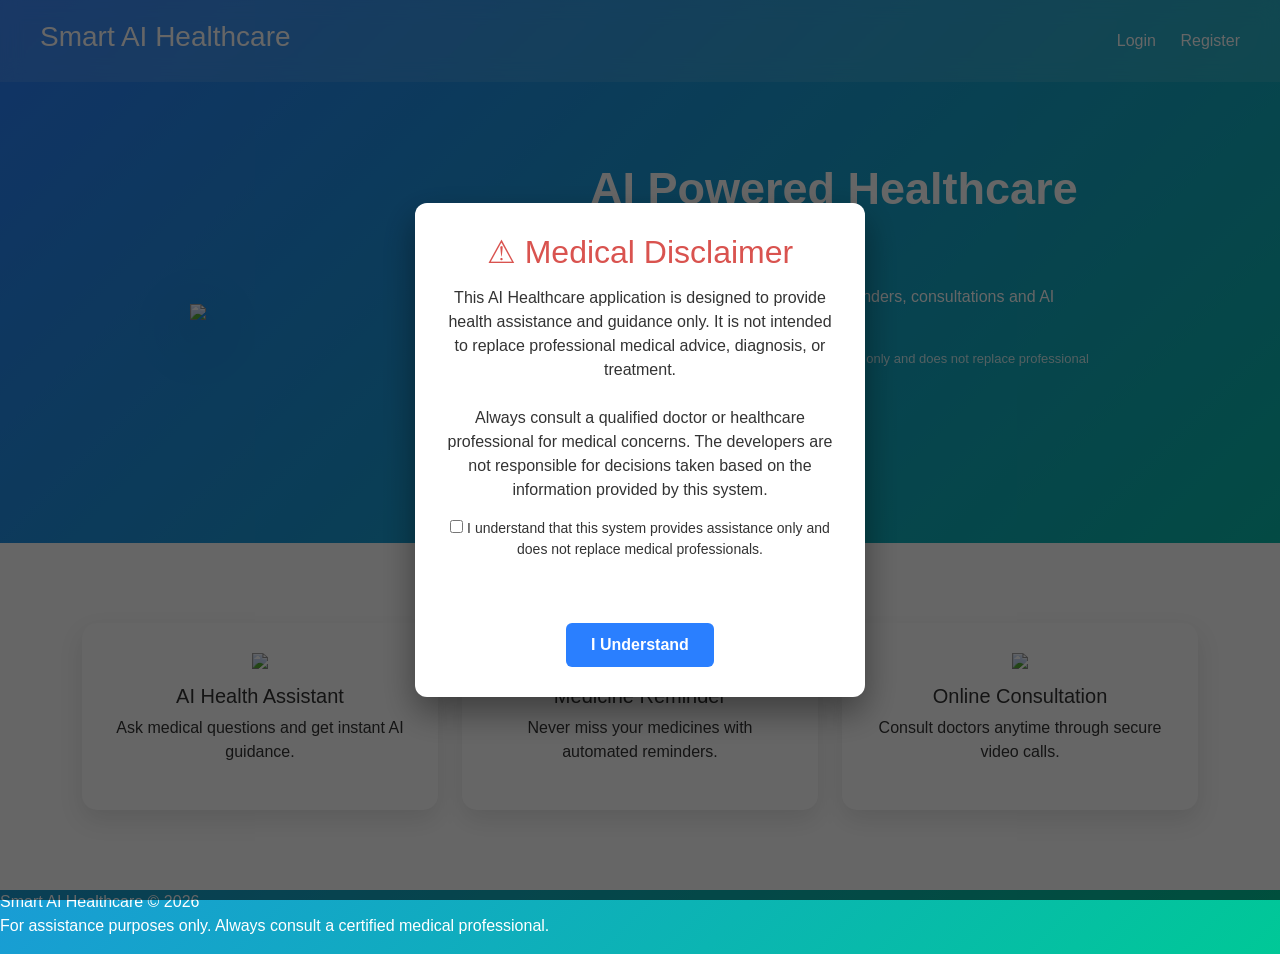
==== templates/index.html @ d50348d2 "AI Smart Care Project" ====
<!DOCTYPE html>
<html>

<head>

<title>Smart AI Healthcare</title>

<link href="https://cdn.jsdelivr.net/npm/bootstrap@5.3.2/dist/css/bootstrap.min.css" rel="stylesheet">
<link rel="stylesheet" href="/static/style.css">

</head>

<body class="hero-page">

<!-- ================= Disclaimer Popup ================= -->

<div id="disclaimerModal" class="disclaimer-modal">

<div class="disclaimer-content">

<h2>⚠ Medical Disclaimer</h2>

<p>
This AI Healthcare application is designed to provide health assistance
and guidance only. It is not intended to replace professional medical
advice, diagnosis, or treatment.
<br><br>
Always consult a qualified doctor or healthcare professional for
medical concerns. The developers are not responsible for decisions
taken based on the information provided by this system.
</p>

<label class="agree-text">

<input type="checkbox" id="agreeCheck">

I understand that this system provides assistance only and does not replace medical professionals.

</label>

<br><br>

<button type="button" class="accept-btn" onclick="closeDisclaimer()">
I Understand
</button>

</div>

</div>

<!-- ================= Navbar ================= -->

<div class="navbar">

<h3>Smart AI Healthcare</h3>

<div>
<a href="/login">Login</a>
<a href="/register">Register</a>
</div>

</div>

<!-- ================= Hero Section ================= -->

<div class="hero">

<img src="https://images.unsplash.com/photo-1588776814546-1ffcf47267a5">

<div class="hero-text">

<h1>AI Powered Healthcare System</h1>

<p>
Manage health records, medicine reminders, consultations and AI assistance in one smart platform.
</p>

<p class="warning-text">
⚠ This platform provides healthcare assistance only and does not replace professional medical consultation.
</p>

<a href="/login" class="btn btn-main login-btn">Login</a>

<a href="/register" class="btn btn-main register-btn">Register</a>

</div>

</div>

<!-- ================= Features ================= -->

<div class="features">

<div class="container">

<div class="row g-4">

<div class="col-md-4">

<div class="feature-card">

<img src="https://cdn-icons-png.flaticon.com/512/4712/4712027.png">

<h5>AI Health Assistant</h5>

<p>Ask medical questions and get instant AI guidance.</p>

</div>

</div>

<div class="col-md-4">

<div class="feature-card">

<img src="https://cdn-icons-png.flaticon.com/512/4320/4320371.png">

<h5>Medicine Reminder</h5>

<p>Never miss your medicines with automated reminders.</p>

</div>

</div>

<div class="col-md-4">

<div class="feature-card">

<img src="https://cdn-icons-png.flaticon.com/512/2785/2785819.png">

<h5>Online Consultation</h5>

<p>Consult doctors anytime through secure video calls.</p>

</div>

</div>

</div>

</div>

</div>

<!-- ================= Footer (UI improvement) ================= -->

<footer>

<p>
Smart AI Healthcare © 2026  
<br>
For assistance purposes only. Always consult a certified medical professional.
</p>

</footer>

<!-- ================= Script ================= -->

<script src="/static/script.js"></script>

</body>
</html>
---- static/style.css ----
body{
font-family: Arial, sans-serif;
margin:0;
background:#f4f6f9;
}

/* Homepage gradient */

.hero-page{
background:linear-gradient(135deg,#2A7FFF,#00C897);
min-height:100vh;
color:white;
}

/* Navbar */

.navbar{
display:flex;
justify-content:space-between;
padding:20px 40px;
background:rgba(255,255,255,0.1);
backdrop-filter:blur(10px);
}

.navbar a{
color:white;
text-decoration:none;
margin-left:20px;
font-weight:500;
}

/* Hero */

.hero{
display:flex;
align-items:center;
justify-content:center;
padding:80px 50px;
gap:50px;
flex-wrap:wrap;
}

.hero img{
width:350px;
filter:drop-shadow(0 15px 30px rgba(0,0,0,0.4));
animation:float 4s ease-in-out infinite;
}

@keyframes float{
0%{transform:translateY(0)}
50%{transform:translateY(-15px)}
100%{transform:translateY(0)}
}

.hero-text{
max-width:500px;
}

.hero-text h1{
font-size:45px;
font-weight:700;
margin-bottom:15px;
}

.warning-text{
font-size:13px;
opacity:0.8;
margin-bottom:25px;
}

/* Buttons */

.btn-main{
padding:12px 28px;
border-radius:8px;
font-weight:600;
margin-right:10px;
text-decoration:none;
}

.login-btn{
background:white;
color:#2A7FFF;
}

.register-btn{
background:#00C897;
color:white;
}

/* Features */

.features{
padding:80px 40px;
background:white;
color:#333;
}

.feature-card{
background:white;
border-radius:15px;
padding:30px;
text-align:center;
box-shadow:0 10px 25px rgba(0,0,0,0.1);
transition:0.4s;
}

.feature-card img{
width:80px;
margin-bottom:15px;
}

.feature-card:hover{
transform:translateY(-10px) scale(1.03);
box-shadow:0 20px 40px rgba(0,0,0,0.2);
}

/* Disclaimer Modal */

.disclaimer-modal{
position:fixed;
top:0;
left:0;
width:100%;
height:100%;
background:rgba(0,0,0,0.6);
display:flex;
justify-content:center;
align-items:center;
z-index:1000;
}

.disclaimer-content{
background:white;
color:#333;
padding:30px;
border-radius:12px;
width:450px;
text-align:center;
box-shadow:0 15px 35px rgba(0,0,0,0.4);
}

.disclaimer-content h2{
color:#d9534f;
margin-bottom:15px;
}

.agree-text{
font-size:14px;
display:block;
margin-top:15px;
}

.accept-btn{
margin-top:15px;
padding:10px 25px;
border:none;
background:#2A7FFF;
color:white;
border-radius:6px;
cursor:pointer;
font-weight:600;
}

.accept-btn:hover{
background:#1f65cc;
}
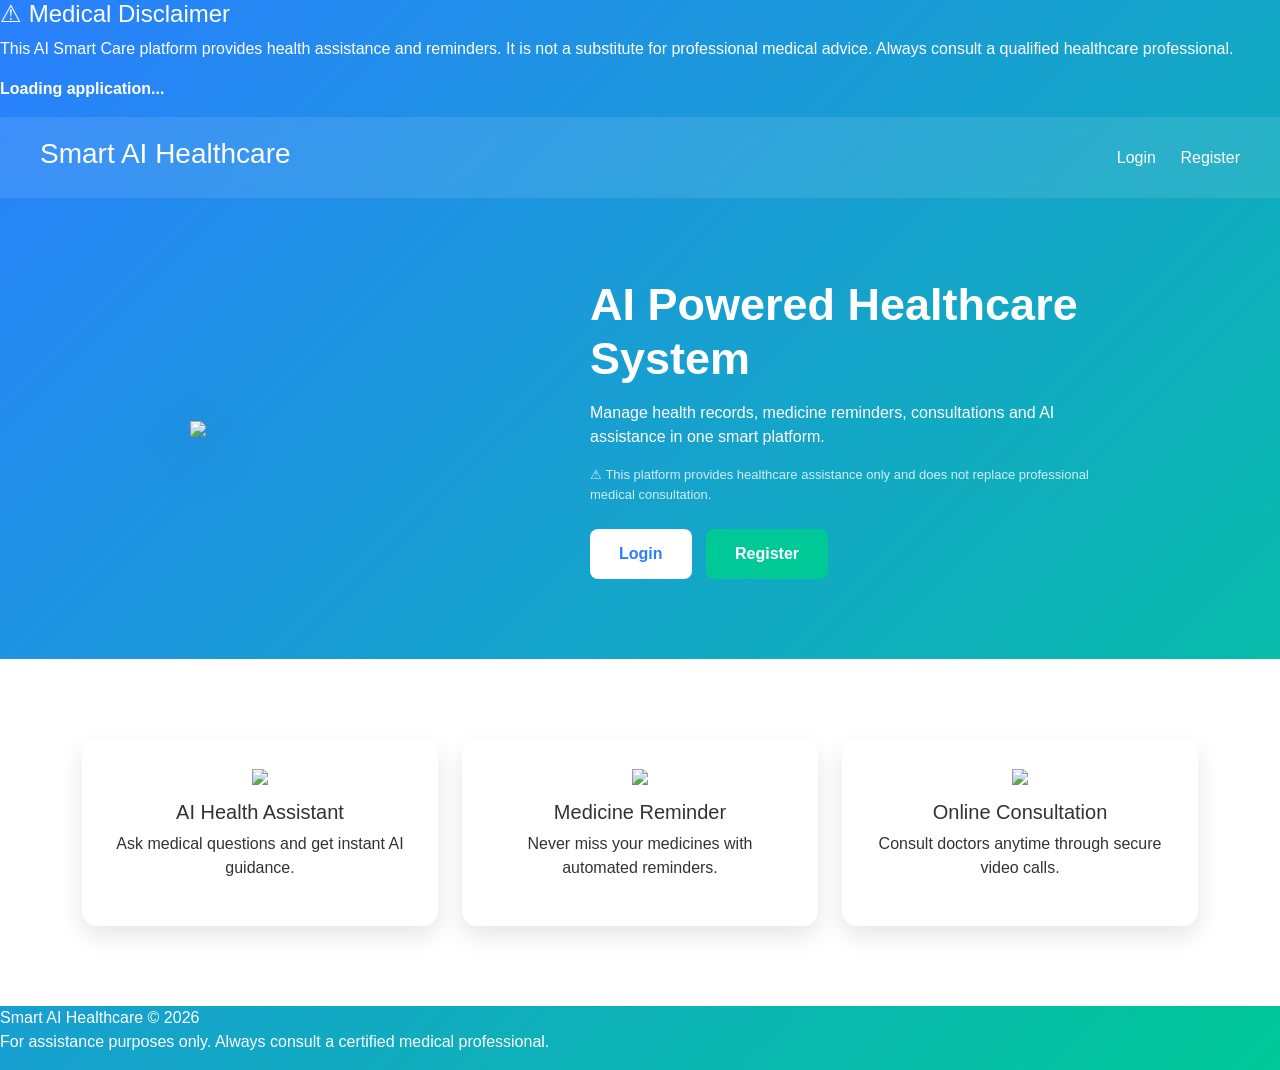
==== commit 73663f6a: "removed disclaimer button and added auto close" ====
--- a/templates/index.html
+++ b/templates/index.html
@@ -14,37 +14,26 @@
 
 <!-- ================= Disclaimer Popup ================= -->
 
-<div id="disclaimerModal" class="disclaimer-modal">
 
-<div class="disclaimer-content">
 
-<h2>⚠ Medical Disclaimer</h2>
+<div id="disclaimerModal">
+
+<div class="modal-content">
+
+<h4>⚠ Medical Disclaimer</h4>
 
 <p>
-This AI Healthcare application is designed to provide health assistance
-and guidance only. It is not intended to replace professional medical
-advice, diagnosis, or treatment.
-<br><br>
-Always consult a qualified doctor or healthcare professional for
-medical concerns. The developers are not responsible for decisions
-taken based on the information provided by this system.
+This AI Smart Care platform provides health assistance and reminders.
+It is not a substitute for professional medical advice.
+Always consult a qualified healthcare professional.
 </p>
 
-<label class="agree-text">
-
-<input type="checkbox" id="agreeCheck">
-
-I understand that this system provides assistance only and does not replace medical professionals.
-
-</label>
-
-<br><br>
-
-<button type="button" class="accept-btn" onclick="closeDisclaimer()">
-I Understand
-</button>
+<p><b>Loading application...</b></p>
 
 </div>
+
+</div>
+
 
 </div>
 
